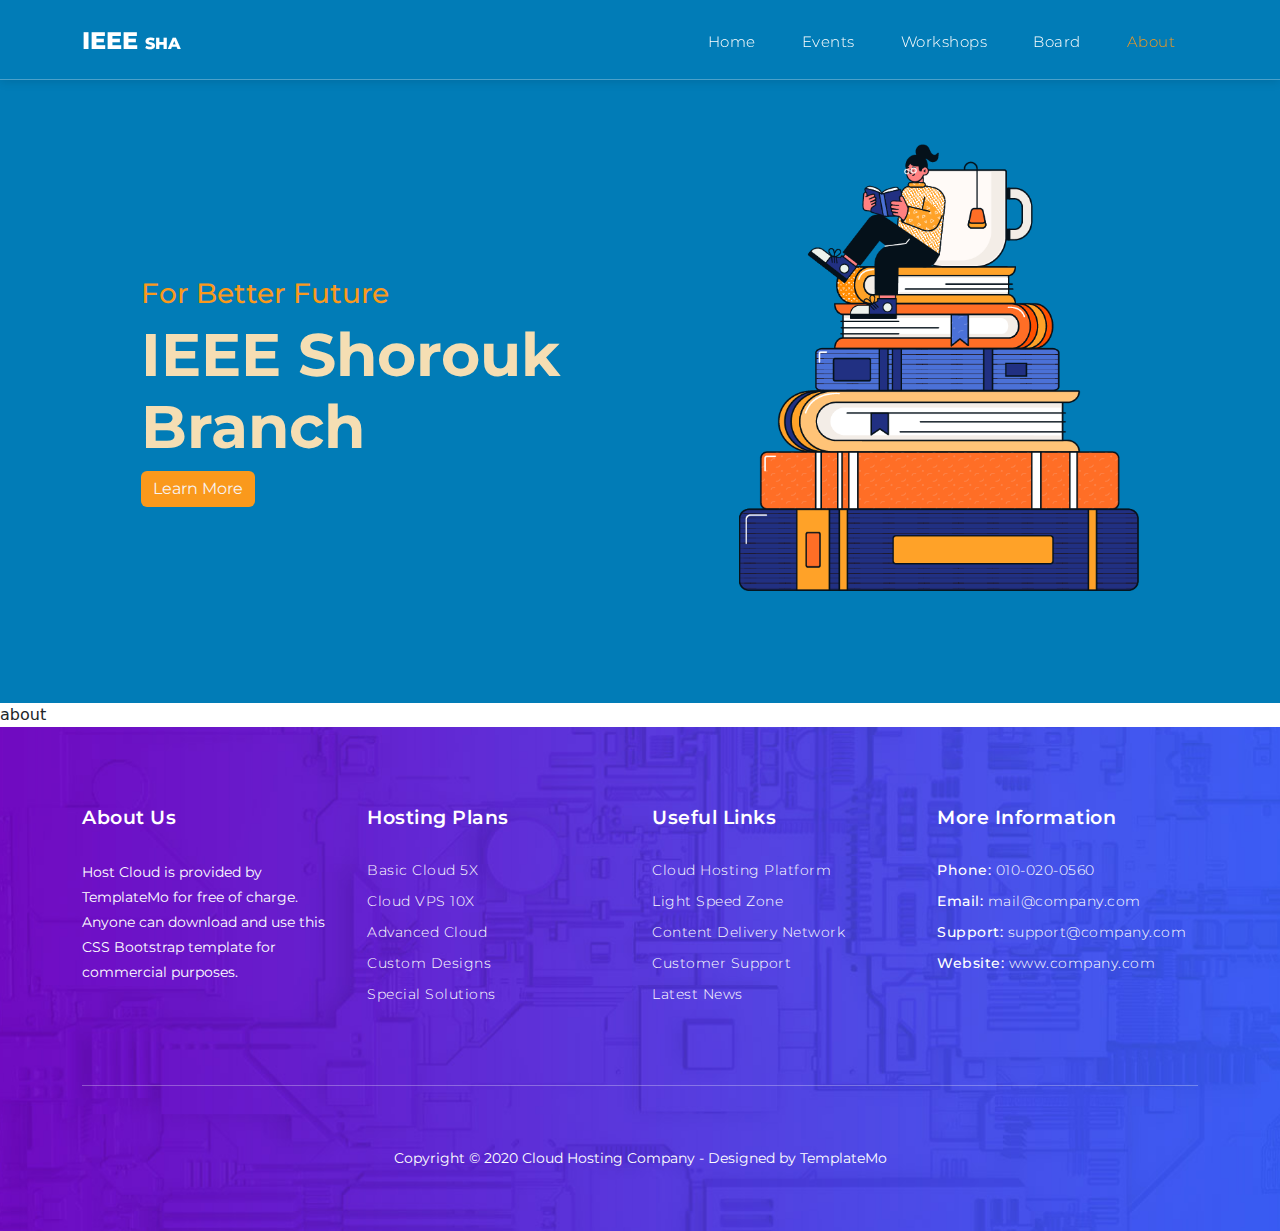
==== about.html @ 8fe1578a "add pages" ====
<!DOCTYPE html>
<html lang="en">

<head>

  <meta charset="utf-8">
  <meta name="viewport" content="width=device-width, initial-scale=1, shrink-to-fit=no">
  <meta name="description" content="">
  <meta name="author" content="TemplateMo">
  <link href="https://fonts.googleapis.com/css?family=Roboto:100,300,400,500,700" rel="stylesheet">

  <title>IEEE-sha | Home </title>

  <!-- Bootstrap core CSS -->
  <link href="./styles/bootstrap.min.css" rel="stylesheet">

  <!-- Additional CSS Files -->
  <link rel="stylesheet" href="./styles/all.min.css">
  <link rel="stylesheet" href="./styles/style.css">
  <link rel="stylesheet" href="./styles/owl.css">

  <!-- fonts -->
  <link rel="preconnect" href="https://fonts.googleapis.com">
  <link rel="preconnect" href="https://fonts.gstatic.com" crossorigin>
  <link href="https://fonts.googleapis.com/css2?family=Montserrat:ital,wght@0,100..900;1,100..900&display=swap"
    rel="stylesheet">

  <!--

Host Cloud Template

https://templatemo.com/tm-541-host-cloud

-->
</head>

<body>


  <!-- Header -->
  <header class="p-3">
    <nav class="navbar navbar-expand-lg">
      <div class="container">
        <a class="navbar-brand" href="index.html">
          <h2>IEEE <em>sha</em></h2>
        </a>
        <button class="navbar-toggler" type="button" data-toggle="collapse" data-target="#navbarResponsive"
          aria-controls="navbarResponsive" aria-expanded="false" aria-label="Toggle navigation">
          <span class="navbar-toggler-icon"></span>
        </button>
        <div class="collapse navbar-collapse" id="navbarResponsive">
          <ul class="navbar-nav ml-auto">
            <li class="nav-item">
              <a class="nav-link" href="index.html">Home
                <span class="sr-only">(current)</span>
              </a>
            </li>
            <li class="nav-item">
              <a class="nav-link" href="events.html">Events</a>
            </li>
            <li class="nav-item">
              <a class="nav-link" href="workshops.html">Workshops</a>
            </li>
            <li class="nav-item">
              <a class="nav-link" href="board.html">Board</a>
            </li>
            <li class="nav-item active">
              <a class="nav-link" href="about.html">About</a>
            </li>
          </ul>
        </div>
      </div>
    </nav>
    <div class="header-content p-5">

      <div class="text">
        <h3>For Better Future</h3>
        <h1>IEEE Shorouk <br> Branch</h1>
        <button type="button" class="btn btn-info">Learn More</button>
      </div>

      <div class="img mb-5">
        <img src="./assets/img1.png" alt="">
      </div>

    </div>
  </header>


  about


  <!-- Footer Starts Here -->
  <footer>
    <div class="container">
      <div class="row">
        <div class="col-md-3 col-sm-6 col-xs-12">
          <div class="footer-item">
            <div class="footer-heading">
              <h2>About Us</h2>
            </div>
            <p>Host Cloud is provided by TemplateMo for free of charge. Anyone can download and use this CSS Bootstrap
              template for commercial purposes.</p>
          </div>
        </div>

        <div class="col-md-3 col-sm-6 col-xs-12">
          <div class="footer-item">
            <div class="footer-heading">
              <h2>Hosting Plans</h2>
            </div>
            <ul class="footer-list">
              <li><a href="#">Basic Cloud 5X</a></li>
              <li><a href="#">Cloud VPS 10X</a></li>
              <li><a href="#">Advanced Cloud</a></li>
              <li><a href="#">Custom Designs</a></li>
              <li><a href="#">Special Solutions</a></li>
            </ul>
          </div>
        </div>


        <div class="col-md-3 col-sm-6 col-xs-12">
          <div class="footer-item">
            <div class="footer-heading">
              <h2>Useful Links</h2>
            </div>
            <ul class="footer-list">
              <li><a href="#">Cloud Hosting Platform</a></li>
              <li><a href="#">Light Speed Zone</a></li>
              <li><a href="#">Content Delivery Network</a></li>
              <li><a href="#">Customer Support</a></li>
              <li><a href="#">Latest News</a></li>
            </ul>
          </div>
        </div>

        <div class="col-md-3 col-sm-6 col-xs-12">
          <div class="footer-item">
            <div class="footer-heading">
              <h2>More Information</h2>
            </div>
            <ul class="footer-list">
              <li>Phone: <a href="#">010-020-0560</a></li>
              <li>Email: <a href="#">mail@company.com</a></li>
              <li>Support: <a href="#">support@company.com</a></li>
              <li>Website: <a href="#">www.company.com</a></li>
            </ul>
          </div>
        </div>
        <div class="col-md-12">
          <div class="sub-footer">
            <p>Copyright &copy; 2020 Cloud Hosting Company
              - Designed by <a rel="nofollow" href="https://templatemo.com">TemplateMo</a></p>
          </div>
        </div>
      </div>
    </div>
  </footer>
  <!-- Footer Ends Here -->


  





  <!-- Bootstrap core JavaScript -->
  <script src="./js/jquery.min.js"></script>
  <script src="./js/bootstrap.bundle.js"></script>

  <!-- Additional Scripts -->
  <script src="./js/custom.js"></script>
  <script src="./js/owl.js"></script>
  <script src="./js/accordions.js"></script>


  <script language="text/Javascript">
    cleared[0] = cleared[1] = cleared[2] = 0; //set a cleared flag for each field
    function clearField(t) {                   //declaring the array outside of the
      if (!cleared[t.id]) {                      // function makes it static and global
        cleared[t.id] = 1;  // you could use true and false, but that's more typing
        t.value = '';         // with more chance of typos
        t.style.color = '#fff';
      }
    }
  </script>

</body>

</html>
---- styles/style.css ----
/*

Host Cloud Template

https://templatemo.com/tm-541-host-cloud

*/
.navbar-collapse{
  flex-grow: unset !important;
}
:root {
  --main-color: #017cb7;
  --sec-color: #fa991c;
  --text-color: #f8f3f2;
  --section-padding: 80px;
}
* {
  padding: 0;
  margin: 0;
  box-sizing: border-box;
  font-family: "Montserrat", sans-serif;
}
body {
  transition: all 0.5s;
}
/* width */
::-webkit-scrollbar {
  width: 10px;
}

/* Track */
::-webkit-scrollbar-track {
  background: #f1f1f1;
}

/* Handle */
::-webkit-scrollbar-thumb {
  background: #032539;
}

/* Handle on hover */
::-webkit-scrollbar-thumb:hover {
  background: #02131d;
}
p {
  margin-bottom: 0px;
  font-size: 14px;
  color: #6a6a6a;
  line-height: 25px;
}
a {
  text-decoration: none !important;
}
a.main-button {
  outline: none;
  cursor: pointer;
  display: inline-block;
  height: 50px;
  line-height: 50px;
  padding: 0px 25px;
  border: none;
  margin-left: 10px;
  background-color: #00bcd4;
  color: #fff;
  text-transform: uppercase;
  font-size: 15px;
  font-weight: 500;
  letter-spacing: 0.5px;
  transition: all 0.5s;
}
a.main-button:hover {
  background-color: #00a4b9;
}
a.gradient-button {
  outline: none;
  cursor: pointer;
  display: inline-block;
  height: 50px;
  line-height: 50px;
  padding: 0px 25px;
  border: none;
  margin-left: 10px;
  background: rgb(114, 2, 187);
  background: linear-gradient(
    145deg,
    rgba(114, 2, 187, 1) 0%,
    rgba(50, 100, 245, 1) 100%
  );
  color: #fff;
  text-transform: uppercase;
  font-size: 15px;
  font-weight: 500;
  letter-spacing: 0.5px;
  transition: all 0.5s;
}
a.gradient-button:hover {
  background: rgb(114, 2, 187);
  background: linear-gradient(
    145deg,
    rgba(50, 100, 245, 1) 0%,
    rgba(114, 2, 187, 1) 100%
  );
}
.section-heading {
  margin-bottom: 80px;
}
.section-heading span {
  color: #00bcd4;
  font-size: 15px;
  font-weight: 500;
  letter-spacing: 0.5px;
  display: inline-block;
  margin-top: 0px;
}
.section-heading h2 {
  color: #1e1e1e;
  font-size: 32px;
  font-weight: 700;
  letter-spacing: 0.5px;
  margin-top: 10px;
  margin-bottom: 15px;
}
.section-heading p {
  font-size: 15px;
}

.page-heading {
  background-image: url(../images/heading-bg.jpg);
  background-position: center center;
  background-repeat: no-repeat;
  background-size: cover;
  text-align: center;
  padding: 230px 0px 180px 0px;
}

.page-heading h1 {
  color: #fff;
  font-size: 44px;
  font-weight: 700;
  letter-spacing: 0.5px;
  margin-bottom: 20px;
}
.page-heading p {
  color: #fff;
  letter-spacing: 0.5px;
}
.page-heading p a {
  color: #fff;
  font-size: 15px;
}
.page-heading p a {
  margin-right: 5px;
}
.page-heading p span {
  color: #fff;
  opacity: 0.75;
  margin-left: 5px;
}
#preloader {
  overflow: hidden;
  background: linear-gradient(
    145deg,
    rgba(114, 2, 187, 1) 0%,
    rgba(50, 100, 245, 1) 100%
  );
  left: 0;
  right: 0;
  top: 0;
  bottom: 0;
  position: fixed;
  z-index: 9999999;
  color: #fff;
}

#preloader .jumper {
  left: 0;
  top: 0;
  right: 0;
  bottom: 0;
  display: block;
  position: absolute;
  margin: auto;
  width: 50px;
  height: 50px;
}

#preloader .jumper > div {
  background-color: #fff;
  width: 10px;
  height: 10px;
  border-radius: 100%;
  -webkit-animation-fill-mode: both;
  animation-fill-mode: both;
  position: absolute;
  opacity: 0;
  width: 50px;
  height: 50px;
  -webkit-animation: jumper 1s 0s linear infinite;
  animation: jumper 1s 0s linear infinite;
}

#preloader .jumper > div:nth-child(2) {
  -webkit-animation-delay: 0.33333s;
  animation-delay: 0.33333s;
}

#preloader .jumper > div:nth-child(3) {
  -webkit-animation-delay: 0.66666s;
  animation-delay: 0.66666s;
}

@-webkit-keyframes jumper {
  0% {
    opacity: 0;
    -webkit-transform: scale(0);
    transform: scale(0);
  }
  5% {
    opacity: 1;
  }
  100% {
    -webkit-transform: scale(1);
    transform: scale(1);
    opacity: 0;
  }
}

@keyframes jumper {
  0% {
    opacity: 0;
    -webkit-transform: scale(0);
    transform: scale(0);
  }
  5% {
    opacity: 1;
  }
  100% {
    opacity: 0;
  }
}

/* Header Style */
header {
  width: 100%;
  height: auto;
  /* height: calc(100vh - 80px); */
  -webkit-transition: all 0.5s ease 0s;
  -moz-transition: all 0.5s ease 0s;
  -o-transition: all 0.5s ease 0s;
  transition: all 0.5s ease 0s;
  background-color: #017cb7;
  margin-top: 80px;
  overflow: hidden;
}
nav {
  position: fixed !important;
  top: 0;
  right: 0;
  left: 0;
  width: 100%;
  height: 80px;
  background-color: #017cb7;
  border-bottom: 1px solid rgba(250, 250, 250, 0.3);
  box-shadow: 0px 1px 10px rgb(0 0 0 / 13%);
  z-index: 999999;
}
.header-content {
  display: flex;
  justify-content: space-evenly;
  align-items: center;
  width: 100%;
  height: 100%;
  overflow: hidden;
}
.header-content .img,
.header-content .text {
  width: 40%;
  height: 100%;
  overflow: hidden;
}
.header-content .text {
  display: flex;
  justify-content: space-evenly;
  align-items: start;
  flex-direction: column;
}
.header-content .img img {
  float: right;
  width: 400px;
}
.background-header .navbar-brand h2 {
  color: #f8f3f2 !important;
}
.background-header .navbar-nav a.nav-link {
  color: #f8f3f2 !important;
}
.background-header .navbar-nav .nav-link:hover,
.background-header .navbar-nav .active > .nav-link,
.background-header .navbar-nav .nav-link.active,
.background-header .navbar-nav .nav-link.show,
.background-header .navbar-nav .show > .nav-link {
  color: #fa991c !important;
}
.navbar .navbar-brand {
  float: left;
  margin-top: 12px;
  outline: none;
}
.navbar .navbar-brand h2 {
  color: #fff;
  text-transform: uppercase;
  font-size: 24px;
  font-weight: 800;
  -webkit-transition: all 0.3s ease 0s;
  -moz-transition: all 0.3s ease 0s;
  -o-transition: all 0.3s ease 0s;
  transition: all 0.3s ease 0s;
}
.navbar .navbar-brand h2 em {
  font-style: normal;
  font-size: 16px;
}
#navbarResponsive {
  z-index: 999;
}
.navbar-collapse {
  text-align: center;
}
.navbar .navbar-nav .nav-item {
  margin: 0px 15px;
}
.navbar .navbar-nav a.nav-link {
  text-transform: capitalize;
  font-size: 15px;
  font-weight: 300;
  letter-spacing: 0.5px;
  color: #fff;
  transition: all 0.5s;
  margin-top: 5px;
}
.navbar .navbar-nav .nav-link:hover,
.navbar .navbar-nav .active > .nav-link,
.navbar .navbar-nav .nav-link.active,
.navbar .navbar-nav .nav-link.show,
.navbar .navbar-nav .show > .nav-link {
  color: #fa991c;
}
.navbar .navbar-toggler-icon {
  background-image: none;
}
.navbar .navbar-toggler {
  border-color: #fff;
  /* background-color: #fff; */
  height: 36px;
  outline: none;
  border-radius: 10px;
  position: absolute;
  right: 30px;
  margin-right: 20px;
  top: 20px;
}
.navbar .navbar-toggler-icon:after {
  content: "\f0c9";
  color: #f8f3f2;
  font-size: 18px;
  line-height: 26px;
  font-family: "FontAwesome";
}

/* Start Events */

/* Start Components */
.main-link {
  color: var(--text-color);
  border: 2px solid var(--sec-color);
  width: fit-content;
  padding: 15px 40px;
  border-radius: 15px;
  font-size: 16px;
  background-color: var(--sec-color);
}
.main-link::after {
  font-family: "Font Awesome 5 Free";
  content: "\f054";
  font-weight: 900;
  position: absolute;
  right: 15px;
  top: 50%;
  transform: translateY(-50%);
}
.main-heading {
  text-align: center;
  margin-bottom: 30px;
  position: relative;
}
.main-heading::before {
  content: "";
  position: absolute;
  width: 40%;
  height: 3px;
  background-color: var(--main-color);
  left: 0;
  top: 50%;
  transform: translateY(-50%);
}
.main-heading::after {
  content: "";
  position: absolute;
  width: 40%;
  height: 3px;
  background-color: var(--main-color);
  right: 0;
  top: 50%;
  transform: translateY(-50%);
}

/* End Components */

/* End Events */

/* header content */
/* button.btn.btn-info:active, */
button.btn.btn-info:active,
button.btn.btn-info:focus {
  border: unset;
  outline: unset;
}
button.btn.btn-info {
  border: unset;
  outline: unset;
  background-color: #fa991c;
  color: #f8f3f2;
}
header .header-content .text h3 {
  color: #fa991c;
}
header .header-content .text h1 {
  color: wheat;
}

header .header-content .text h1 {
  font-weight: bold;
  font-size: 60px;
}

/* header content */

/* Trusted Style */
.trusted-section {
  padding: 50px 0px 40px 0px;
  background-color: #f7f7f7;
}
.trusted-section-heading {
  text-align: center;
}
.trusted-section-heading h4 {
  font-size: 17px;
  text-transform: uppercase;
  font-weight: 600;
  color: #1e1e1e;
  margin-bottom: 50px;
}
.trusted-item img {
  max-width: 156px;
  margin: 0 auto;
}

/* Services Style */
.services-section {
  margin-top: 140px;
}
.services-section .section-heading h2 {
  color: #1e1e1e;
}
.services-section .service-item {
  background-color: #f7f7f7;
  border-radius: 5px;
  padding: 50px 40px;
  text-align: center;
  margin-bottom: 30px;
}
.services-page .service-item {
  margin-bottom: 30px;
}
.services-section .service-item i {
  color: #fff;
  background-color: #00bcd4;
  display: inline-block;
  width: 100px;
  height: 100px;
  line-height: 100px;
  text-align: center;
  border-radius: 50%;
  font-size: 32px;
}
.services-section .service-item h4 {
  margin-top: 35px;
  font-size: 19px;
  color: #1e1e1e;
  text-transform: capitalize;
  font-weight: 500;
  letter-spacing: 0.5px;
  margin-bottom: 30px;
}

/* Pricing Style */
.pricing-section {
  margin-top: 140px;
}
.background-image-pricing {
  background-image: url(../assets/images/pricing-bg.jpg);
  background-size: cover;
  background-repeat: no-repeat;
  min-height: 500px;
  position: absolute;
  width: 100%;
}
.pricing-section .section-heading {
  text-align: center;
  margin-top: 80px;
}
.pricing-section .section-heading h2,
.pricing-section .section-heading p {
  color: #fff;
}
.pricing-item {
  background-color: #fff;
  text-align: center;
  padding: 50px 50px 30px 50px;
  position: relative;
  box-shadow: 0px 0px 10px rgba(0, 0, 0, 0.1);
}
.pricing-item h4 {
  text-transform: uppercase;
  font-size: 17px;
  font-weight: 700;
  color: #1e1e1e;
  letter-spacing: 0.5px;
  margin-bottom: 45px;
}
.pricing-item .price-gradient {
  background: rgb(114, 2, 187);
  background: linear-gradient(
    145deg,
    rgba(114, 2, 187, 1) 0%,
    rgba(50, 100, 245, 1) 100%
  );
}
.pricing-item .price {
  background-color: #00bcd4;
  width: 100%;
  padding: 30px 0px;
  margin-bottom: 35px;
}
.pricing-item .price h6 {
  font-size: 32px;
  color: #fff;
  font-weight: 900;
  letter-spacing: 0.5px;
  margin-top: 0px;
  margin-bottom: 0px;
}
.pricing-item .price span {
  display: inline-block;
  color: #fff;
  text-transform: uppercase;
  font-size: 14px;
  font-weight: 700;
}
.pricing-item .dev {
  width: 100%;
  height: 1px;
  background-color: #eee;
  margin: 35px 0px 30px 0px;
}
.pricing-item ul {
  padding: 0;
  margin: 0;
  list-style: none;
  text-align: left;
}
.pricing-item ul li {
  display: inline-block;
  margin-bottom: 20px;
  font-size: 16px;
  color: #6a6a6a;
}
.pricing-item ul li i {
  font-size: 14px;
  margin-right: 8px;
  color: #491bb1;
}
.pricing-item ul li:last-child {
  margin-bottom: 40px;
}
.pricing-item a.main-button,
.pricing-item a.gradient-button {
  position: absolute;
  left: 50%;
  transform: translateX(-50%);
  bottom: -25px;
}

/* Features Style */
.features-section {
  margin-top: 160px;
}
.features-section .section-heading {
  text-align: center;
}
.features-section .section-heading h2 {
  color: #1e1e1e;
}
.features-section .feature-item {
  box-shadow: 0px 0px 10px rgba(0, 0, 0, 0.1);
  border-radius: 5px;
  padding: 30px;
  margin-bottom: 30px;
}
.features-section .feature-item .icon {
  float: left;
  margin-top: 12px;
}
.features-section .feature-item .icon img {
  max-width: 80px;
  margin-right: 30px;
}
.features-section .feature-item h4 {
  font-size: 18px;
  color: #1e1e1e;
  letter-spacing: 0.5px;
  font-weight: 700;
}
.features-section .feature-item p {
  margin-left: 106px;
}

/* Testimonials Style */
.testimonials-section {
  margin-top: 140px;
  background-color: #f7f7f7;
  padding: 100px 0px;
}
.testimonials-section .section-heading {
  text-align: center;
}
.testimonials-section .section-heading h2 {
  color: #1e1e1e;
}
.testimonial-item {
  text-align: center;
}
.testimonial-item i {
  width: 60px;
  height: 60px;
  display: inline-block;
  text-align: center;
  line-height: 60px;
  color: #fff;
  background: rgb(114, 2, 187);
  background: linear-gradient(
    145deg,
    rgba(114, 2, 187, 1) 0%,
    rgba(50, 100, 245, 1) 100%
  );
  border-radius: 50%;
  font-size: 18px;
  margin-bottom: 45px;
}
.testimonial-item p {
  font-size: 19px;
  font-weight: 300;
  font-style: italic;
  line-height: 35px;
  margin-bottom: 40px;
}
.testimonial-item h4 {
  font-size: 19px;
  font-weight: 700;
  color: #1e1e1e;
  letter-spacing: 0.5px;
  margin-bottom: 0px;
}
.testimonial-item span {
  display: inline-block;
  margin-top: 8px;
  font-size: 15px;
  color: #00bcd4;
}
.owl-testimonials .owl-dots .owl-dot {
  border-radius: 3px;
}
.owl-testimonials .owl-dots {
  display: -webkit-box;
  display: -webkit-flex;
  display: -ms-flexbox;
  display: flex;
  -ms-flex-pack: center;
  -webkit-justify-content: center;
  justify-content: center;
  margin-top: 50px;
}
.owl-testimonials .owl-dots .owl-dot {
  width: 8px;
  height: 8px;
  border-radius: 50%;
  margin: 0 4px;
  background-color: #7bd9e5;
}
.owl-testimonials .owl-dots .owl-dot:focus {
  outline: none;
}
.owl-testimonials .owl-dots .owl-dot.active {
  background-color: #fa991c;
}

/* Footer Style */
footer {
  background-image: url(../assets/images/footer-bg.jpg);
  background-repeat: no-repeat;
  background-size: cover;
  background-position: center center;
  padding: 80px 0px 60px 0px;
}
footer .footer-heading h2 {
  color: #fff;
  font-size: 19px;
  font-weight: 600;
  letter-spacing: 0.5px;
  margin-bottom: 30px;
}
footer p {
  color: #fff;
}
footer ul {
  padding: 0;
  margin: 0;
  list-style: none;
}
footer ul li {
  margin-bottom: 10px;
  font-size: 14px;
  font-weight: 500;
  color: #fff;
  letter-spacing: 0.5px;
}
footer ul li:last-child {
  margin-bottom: 0px;
}
footer ul li a {
  color: #fff;
  font-size: 14px;
  font-weight: 300;
  transition: all 0.3s;
}
footer ul li a:hover {
  color: #fff;
  opacity: 0.75;
}

footer .sub-footer {
  text-align: center;
  margin-top: 80px;
  border-top: 1px solid rgba(250, 250, 250, 0.3);
  padding-top: 60px;
}

footer .sub-footer a {
  color: #fff;
}

/* About Us Page Style */
.about-us {
  padding: 140px 0px;
  background-color: #f7f7f7;
}
.about-us .left-image {
  margin-right: 30px;
}
.about-us .right-content {
  margin-left: 30px;
}
.about-us .left-image img {
  max-width: 100%;
  overflow: hidden;
}
.about-us .section-heading h2 {
  color: #1e1e1e;
}
.about-us .section-heading {
  margin-bottom: 40px;
  border-bottom: 3px solid #eee;
  padding-bottom: 40px;
}
#tabs {
  margin-right: 0px;
}
#tabs ul {
  margin: 0;
  padding: 0;
}
#tabs ul li {
  margin-right: 40px;
  display: inline-block;
}
#tabs ul li:last-child {
  margin-right: 0px;
}
#tabs ul li a {
  font-size: 18px;
  color: #1e1e1e;
  letter-spacing: 0.5px;
  font-weight: 700;
  transition: all 0.3s;
}
#tabs ul .ui-tabs-active span {
  background: #faf5b2;
  border: #faf5b2;
  line-height: 90px;
  border-bottom: none;
}
#tabs ul .ui-tabs-active a {
  color: #00bcd4;
}
#tabs ul .ui-tabs-active span {
  color: #1e1e1e;
}
.tabs-content {
  text-align: left;
  display: inline-block;
  transition: all 0.3s;
}
.tabs-content p {
  font-size: 14px;
  color: #7a7a7a;
  margin-top: 30px;
  margin-bottom: 0px;
}

/* Team Style */
.team-section {
  margin-top: 140px;
}
.team-section .section-heading {
  text-align: center;
}
.team-section .section-heading h2 {
  color: #1e1e1e;
}
.team-item:hover img {
  opacity: 0.75;
}
.team-item {
  cursor: pointer;
  margin-bottom: 30px;
}
.team-item img {
  width: 100%;
  overflow: hidden;
  transition: all 0.5s;
}
.team-item .down-content {
  background-color: #f7f7f7;
  text-align: center;
  padding: 30px;
}
.team-item h4 {
  font-size: 19px;
  font-weight: 700;
  color: #1e1e1e;
  letter-spacing: 0.5px;
  margin-bottom: 0px;
}
.team-item span {
  display: inline-block;
  margin-top: 8px;
  font-size: 15px;
  color: #00bcd4;
}

/* Contact Us Page Style */
.contact-us {
  margin-top: 140px;
}
.contact-us .contact-form {
  margin-right: 30px;
}
.contact-us .right-content {
  margin-left: 30px;
}
.contact-us .section-heading h2 {
  color: #1e1e1e;
}
.contact-us .section-heading {
  margin-bottom: 40px;
  border-bottom: 3px solid #eee;
  padding-bottom: 40px;
}
.contact-form input,
.contact-form textarea {
  letter-spacing: 0.5px;
  font-weight: 500;
  color: #6a6a6a;
  font-size: 14px;
  border: 1px solid #ddd;
  background-color: #fff;
  width: 100%;
  height: 46px;
  outline: none;
  padding-top: 3px;
  padding-left: 20px;
  padding-right: 20px;
  -webkit-appearance: none;
  -moz-appearance: none;
  appearance: none;
  margin-bottom: 30px;
}
.contact-form textarea {
  height: 150px;
  resize: none;
  padding: 20px;
}
.contact-form ::-webkit-input-placeholder {
  /* Edge */
  color: #6a6a6a;
}
.contact-form :-ms-input-placeholder {
  /* Internet Explorer 10-11 */
  color: #6a6a6a;
}
.contact-form ::placeholder {
  color: #6a6a6a;
}
.contact-form button {
  outline: none;
  cursor: pointer;
  display: inline-block;
  height: 50px;
  line-height: 50px;
  padding: 0px 20px;
  border: none;
  background-color: #00bcd4;
  color: #fff;
  text-transform: uppercase;
  font-size: 15px;
  font-weight: 500;
  letter-spacing: 0.5px;
  transition: all 0.5s;
}
.contact-form button:hover {
  background-color: #00a4b9;
}
.contact-us .right-content ul {
  padding: 0;
  margin: 0;
  list-style: none;
}
.contact-us .right-content ul li {
  display: block;
  margin-bottom: 30px;
  font-size: 14px;
  font-weight: 600;
  color: #1e1e1e;
  letter-spacing: 0.5px;
}
.contact-us .right-content ul li:last-child {
  margin-bottom: 0px;
}
.contact-us .right-content ul i {
  width: 60px;
  height: 60px;
  display: inline-block;
  text-align: center;
  line-height: 60px;
  background-color: #00bcd4;
  border-radius: 50%;
  color: #fff;
  margin-right: 15px;
  font-size: 24px;
}
#map {
  margin-top: 140px;
  margin-bottom: -147px;
}

/* Responsive Style */
@media (max-width: 1200px) {
  .contact-us .right-content ul li {
    text-align: center;
    width: 100%;
  }
  .contact-us .right-content ul li i {
    margin-right: 15px;
    margin-left: 15px;
    margin-bottom: 15px;
  }
  .header-content .img,
  .header-content .text {
    width: 100%;
  }
  .events .cards .card {
    flex-basis: 45%;
  }
}
@media (max-width: 991px) {
  header .header-content .text button {
    display: block;
    margin: auto;
  }
  header .header-content .text {
    justify-content: center;
    align-items: center;
  }
  header .header-content .text h3,
  header .header-content .text h1 {
    display: block;
    font-size: 50px;
    text-align: center;
  }
  .header-content {
    display: flex;
    flex-direction: column-reverse;
    justify-content: space-evenly;
    align-items: center;
    width: 100%;
    height: 100%;
    overflow: hidden;
  }
  .header-content .img img {
    float: unset;
    margin: auto;
    display: block;
    width: 250px;
  }

  .navbar .navbar-brand {
    position: absolute;
    left: 30px;
    top: 10px;
  }
  .functional-buttons {
    position: absolute;
    left: 50%;
    top: 20px;
    transform: translate(-50%);
    margin-left: 15px;
  }
  .navbar .navbar-brand {
    width: auto;
  }
  .navbar:after {
    display: none;
  }
  #navbarResponsive {
    z-index: 99999;
    position: absolute;
    top: 80px;
    left: 0;
    width: 100%;
    text-align: center;
    background-color: #fff;
    box-shadow: 0px 10px 10px rgba(0, 0, 0, 0.1);
  }
  .navbar .navbar-nav .nav-item {
    border-bottom: 1px solid #eee;
  }
  .navbar .navbar-nav .nav-item:last-child {
    border-bottom: none;
  }
  .navbar .navbar-nav a.nav-link {
    padding: 15px 0px;
    color: #1e1e1e !important;
  }
  .navbar .navbar-nav .active > .nav-link {
    color: #00bcd4 !important;
  }
  .about-us .left-image {
    margin-bottom: 30px;
    margin-right: 0px;
  }
  .about-us .right-content,
  .contact-us .right-content {
    margin-left: 0px;
  }
  .contact-us .contact-form {
    margin-right: 0px;
    margin-bottom: 45px;
  }
  .contact-us .right-content ul {
    margin-bottom: 30px;
  }
  .contact-us .right-content ul li {
    text-align: left;
    width: 100%;
  }
  .contact-us .right-content ul li i {
    margin-left: 0px;
  }
  .main-heading::before {
    width: 35%;
  }
  .main-heading::after {
    width: 35%;
  }
}

@media (max-width: 767px) {
  .pricing-item {
    margin-bottom: 55px;
  }
  .footer-item {
    margin-bottom: 60px;
  }
  footer .sub-footer {
    margin-top: 20px;
  }
  .events .cards .card {
    flex-basis: 100%;
  }
  .main-heading::before {
    display: none;
  }
  .main-heading::after {
    display: none;
  }
}

@media (max-width: 576px) {
  .functional-buttons ul li:first-child a {
    padding: 6px 10px;
    letter-spacing: 0px;
  }
  .functional-buttons ul li:last-child a {
    padding: 6px 10px;
    letter-spacing: 0px;
  }
  .functional-buttons {
    margin-left: 7.5%;
  }
  .functional-buttons ul li {
    display: inline-block;
    margin-left: 3px;
  }
  .navbar .navbar-toggler {
    right: 20px;
  }
  .background-header .functional-buttons ul li:first-child a {
    padding: 6px 10px;
    letter-spacing: 0px;
  }
}
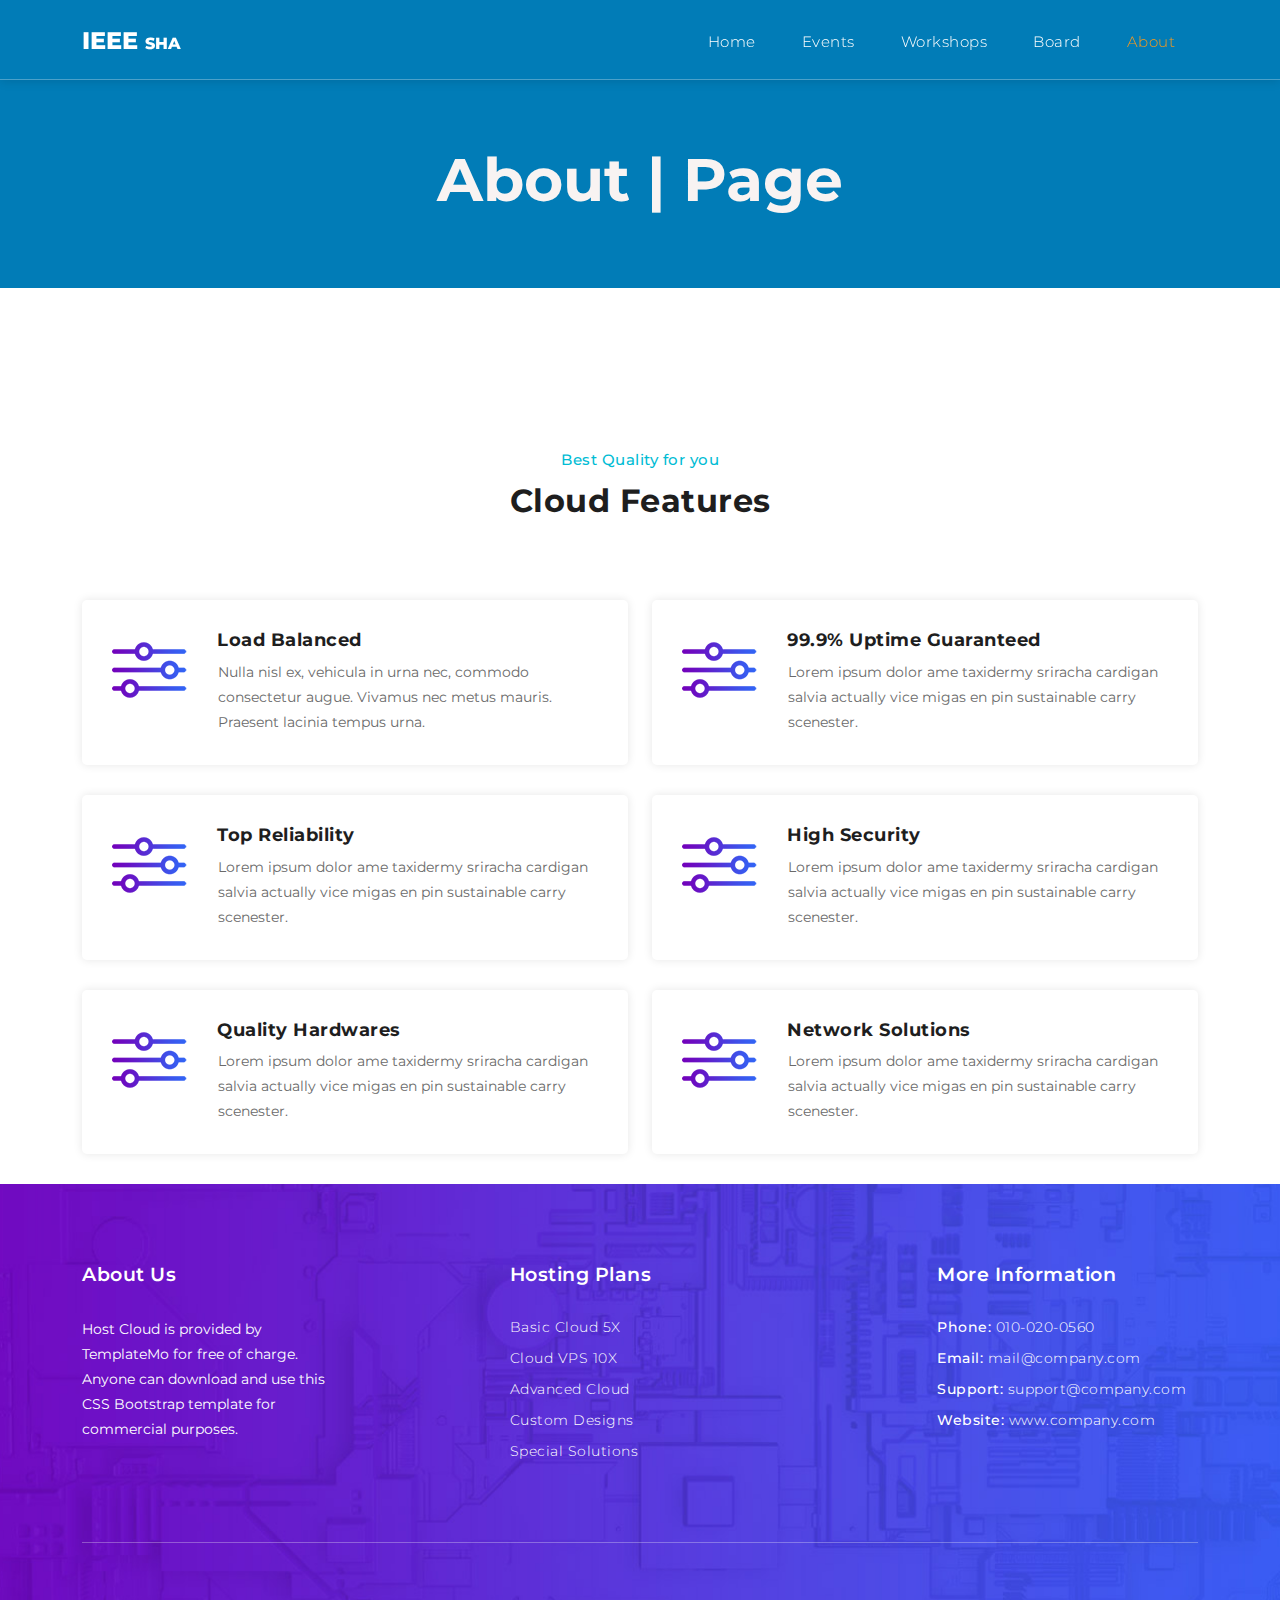
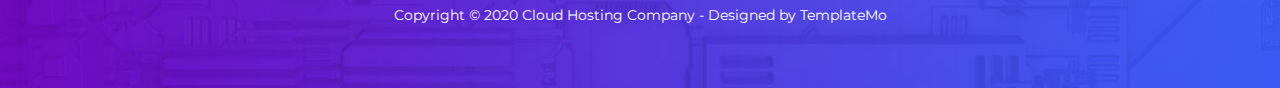
==== commit b6a621a9: "set pages" ====
--- a/about.html
+++ b/about.html
@@ -9,7 +9,7 @@
   <meta name="author" content="TemplateMo">
   <link href="https://fonts.googleapis.com/css?family=Roboto:100,300,400,500,700" rel="stylesheet">
 
-  <title>IEEE-sha | Home </title>
+  <title>IEEE-sha | About </title>
 
   <!-- Bootstrap core CSS -->
   <link href="./styles/bootstrap.min.css" rel="stylesheet">
@@ -73,27 +73,92 @@
     </nav>
     <div class="header-content p-5">
 
-      <div class="text">
-        <h3>For Better Future</h3>
-        <h1>IEEE Shorouk <br> Branch</h1>
-        <button type="button" class="btn btn-info">Learn More</button>
-      </div>
-
-      <div class="img mb-5">
-        <img src="./assets/img1.png" alt="">
-      </div>
+      <h1>About | Page</h1>
 
     </div>
   </header>
 
 
-  about
+  <!-- Features Starts Here -->
+  <div class="features-section">
+    <div class="container">
+      <div class="row">
+        <div class="col-md-12">
+          <div class="section-heading">
+            <span>Best Quality for you</span>
+            <h2>Cloud Features</h2>
+          </div>
+        </div>
+        <div class="col-md-6">
+          <div class="feature-item">
+            <div class="icon">
+              <img src="assets/images/feature-01.png" alt="">
+            </div>
+            <h4>Load Balanced</h4>
+            <p>Nulla nisl ex, vehicula in urna nec, commodo consectetur augue. Vivamus nec metus mauris. Praesent
+              lacinia tempus urna.</p>
+          </div>
+        </div>
+        <div class="col-md-6">
+          <div class="feature-item">
+            <div class="icon">
+              <img src="assets/images/feature-01.png" alt="">
+            </div>
+            <h4>99.9% Uptime Guaranteed</h4>
+            <p>Lorem ipsum dolor ame taxidermy sriracha cardigan salvia actually vice migas en pin sustainable carry
+              scenester.</p>
+          </div>
+        </div>
+        <div class="col-md-6">
+          <div class="feature-item">
+            <div class="icon">
+              <img src="assets/images/feature-01.png" alt="">
+            </div>
+            <h4>Top Reliability</h4>
+            <p>Lorem ipsum dolor ame taxidermy sriracha cardigan salvia actually vice migas en pin sustainable carry
+              scenester.</p>
+          </div>
+        </div>
+        <div class="col-md-6">
+          <div class="feature-item">
+            <div class="icon">
+              <img src="assets/images/feature-01.png" alt="">
+            </div>
+            <h4>High Security</h4>
+            <p>Lorem ipsum dolor ame taxidermy sriracha cardigan salvia actually vice migas en pin sustainable carry
+              scenester.</p>
+          </div>
+        </div>
+        <div class="col-md-6">
+          <div class="feature-item">
+            <div class="icon">
+              <img src="assets/images/feature-01.png" alt="">
+            </div>
+            <h4>Quality Hardwares</h4>
+            <p>Lorem ipsum dolor ame taxidermy sriracha cardigan salvia actually vice migas en pin sustainable carry
+              scenester.</p>
+          </div>
+        </div>
+        <div class="col-md-6">
+          <div class="feature-item">
+            <div class="icon">
+              <img src="assets/images/feature-01.png" alt="">
+            </div>
+            <h4>Network Solutions</h4>
+            <p>Lorem ipsum dolor ame taxidermy sriracha cardigan salvia actually vice migas en pin sustainable carry
+              scenester.</p>
+          </div>
+        </div>
+      </div>
+    </div>
+  </div>
+  <!-- Features Ends Here -->
 
 
   <!-- Footer Starts Here -->
   <footer>
     <div class="container">
-      <div class="row">
+      <div class="row d-flex justify-content-between">
         <div class="col-md-3 col-sm-6 col-xs-12">
           <div class="footer-item">
             <div class="footer-heading">
@@ -119,21 +184,6 @@
           </div>
         </div>
 
-
-        <div class="col-md-3 col-sm-6 col-xs-12">
-          <div class="footer-item">
-            <div class="footer-heading">
-              <h2>Useful Links</h2>
-            </div>
-            <ul class="footer-list">
-              <li><a href="#">Cloud Hosting Platform</a></li>
-              <li><a href="#">Light Speed Zone</a></li>
-              <li><a href="#">Content Delivery Network</a></li>
-              <li><a href="#">Customer Support</a></li>
-              <li><a href="#">Latest News</a></li>
-            </ul>
-          </div>
-        </div>
 
         <div class="col-md-3 col-sm-6 col-xs-12">
           <div class="footer-item">
--- a/styles/style.css
+++ b/styles/style.css
@@ -389,6 +389,7 @@
   transform: translateY(-50%);
 }
 .main-heading {
+  color: #017cb7;
   text-align: center;
   margin-bottom: 30px;
   position: relative;
@@ -431,17 +432,15 @@
   background-color: #fa991c;
   color: #f8f3f2;
 }
-header .header-content .text h3 {
+header .header-content h3 {
   color: #fa991c;
 }
-header .header-content .text h1 {
-  color: wheat;
-}
-
-header .header-content .text h1 {
+header .header-content h1 {
+  color: #f8f3f2;
   font-weight: bold;
   font-size: 60px;
 }
+
 
 /* header content */
 
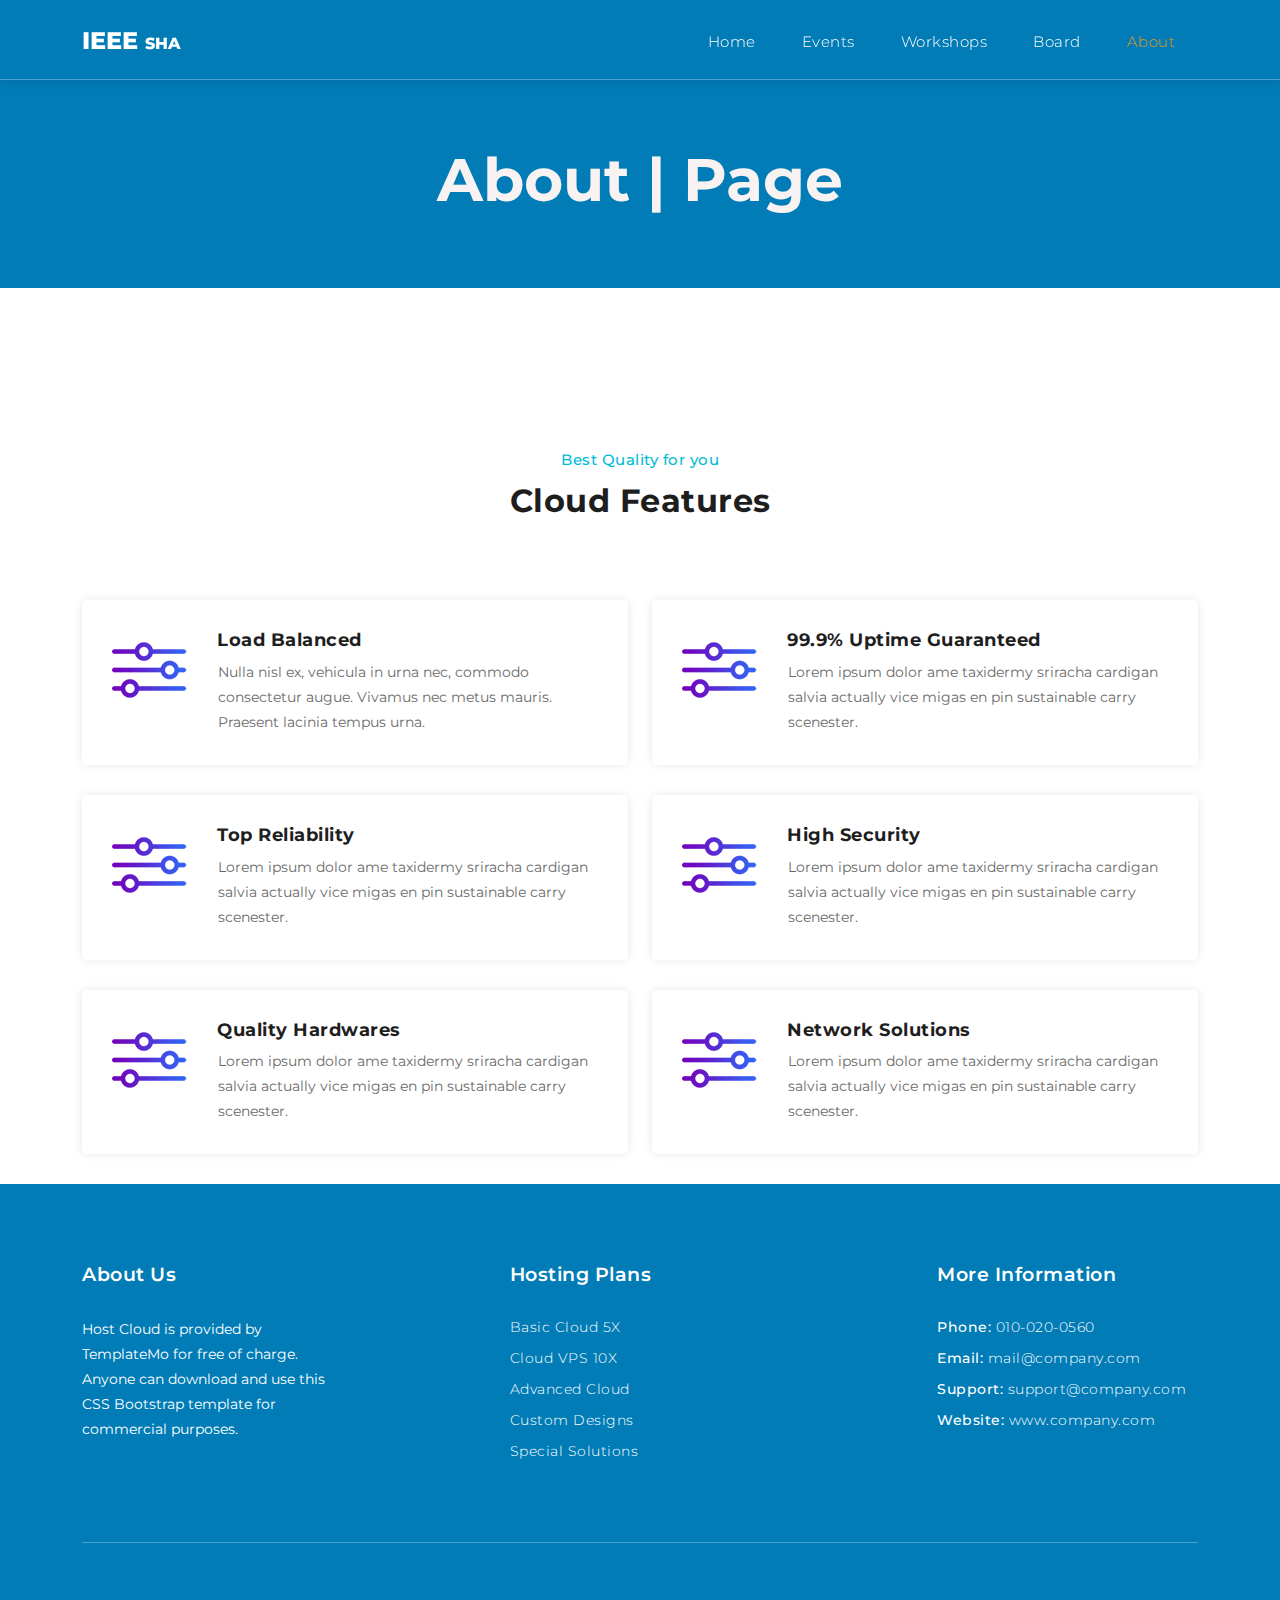
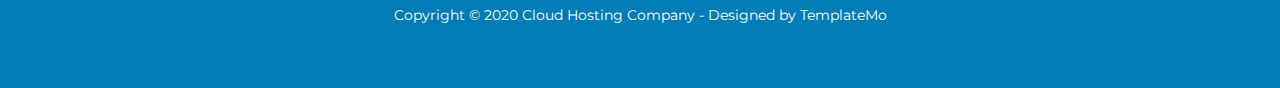
==== commit daad73ba: "set pages" ====
--- a/about.html
+++ b/about.html
@@ -71,7 +71,7 @@
         </div>
       </div>
     </nav>
-    <div class="header-content p-5">
+    <div class="header-content p-lg-5 p-sm-2">
 
       <h1>About | Page</h1>
 
--- a/styles/style.css
+++ b/styles/style.css
@@ -715,10 +715,7 @@
 
 /* Footer Style */
 footer {
-  background-image: url(../assets/images/footer-bg.jpg);
-  background-repeat: no-repeat;
-  background-size: cover;
-  background-position: center center;
+  background-color: #017cb7;
   padding: 80px 0px 60px 0px;
 }
 footer .footer-heading h2 {
@@ -1016,6 +1013,9 @@
     font-size: 50px;
     text-align: center;
   }
+  header .header-content h1{
+    font-size: 30px;
+  }
   .header-content {
     display: flex;
     flex-direction: column-reverse;
